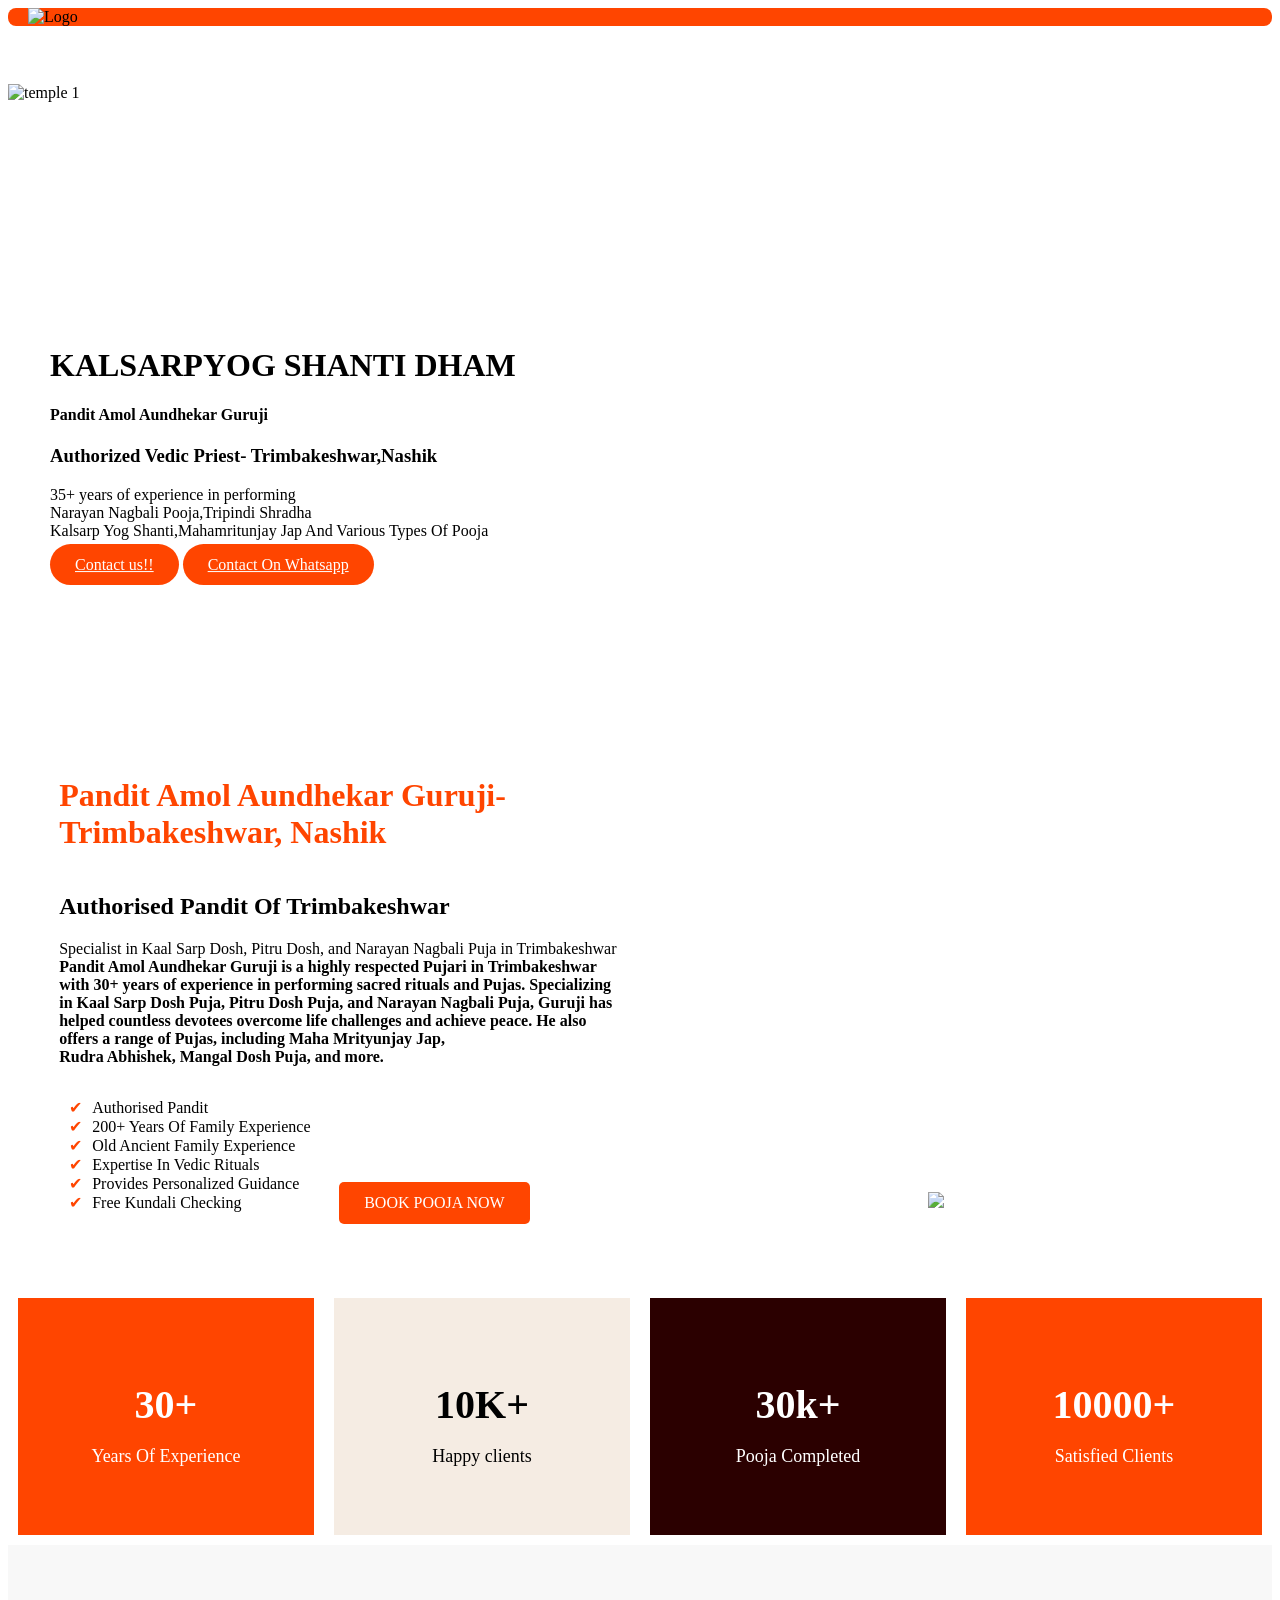
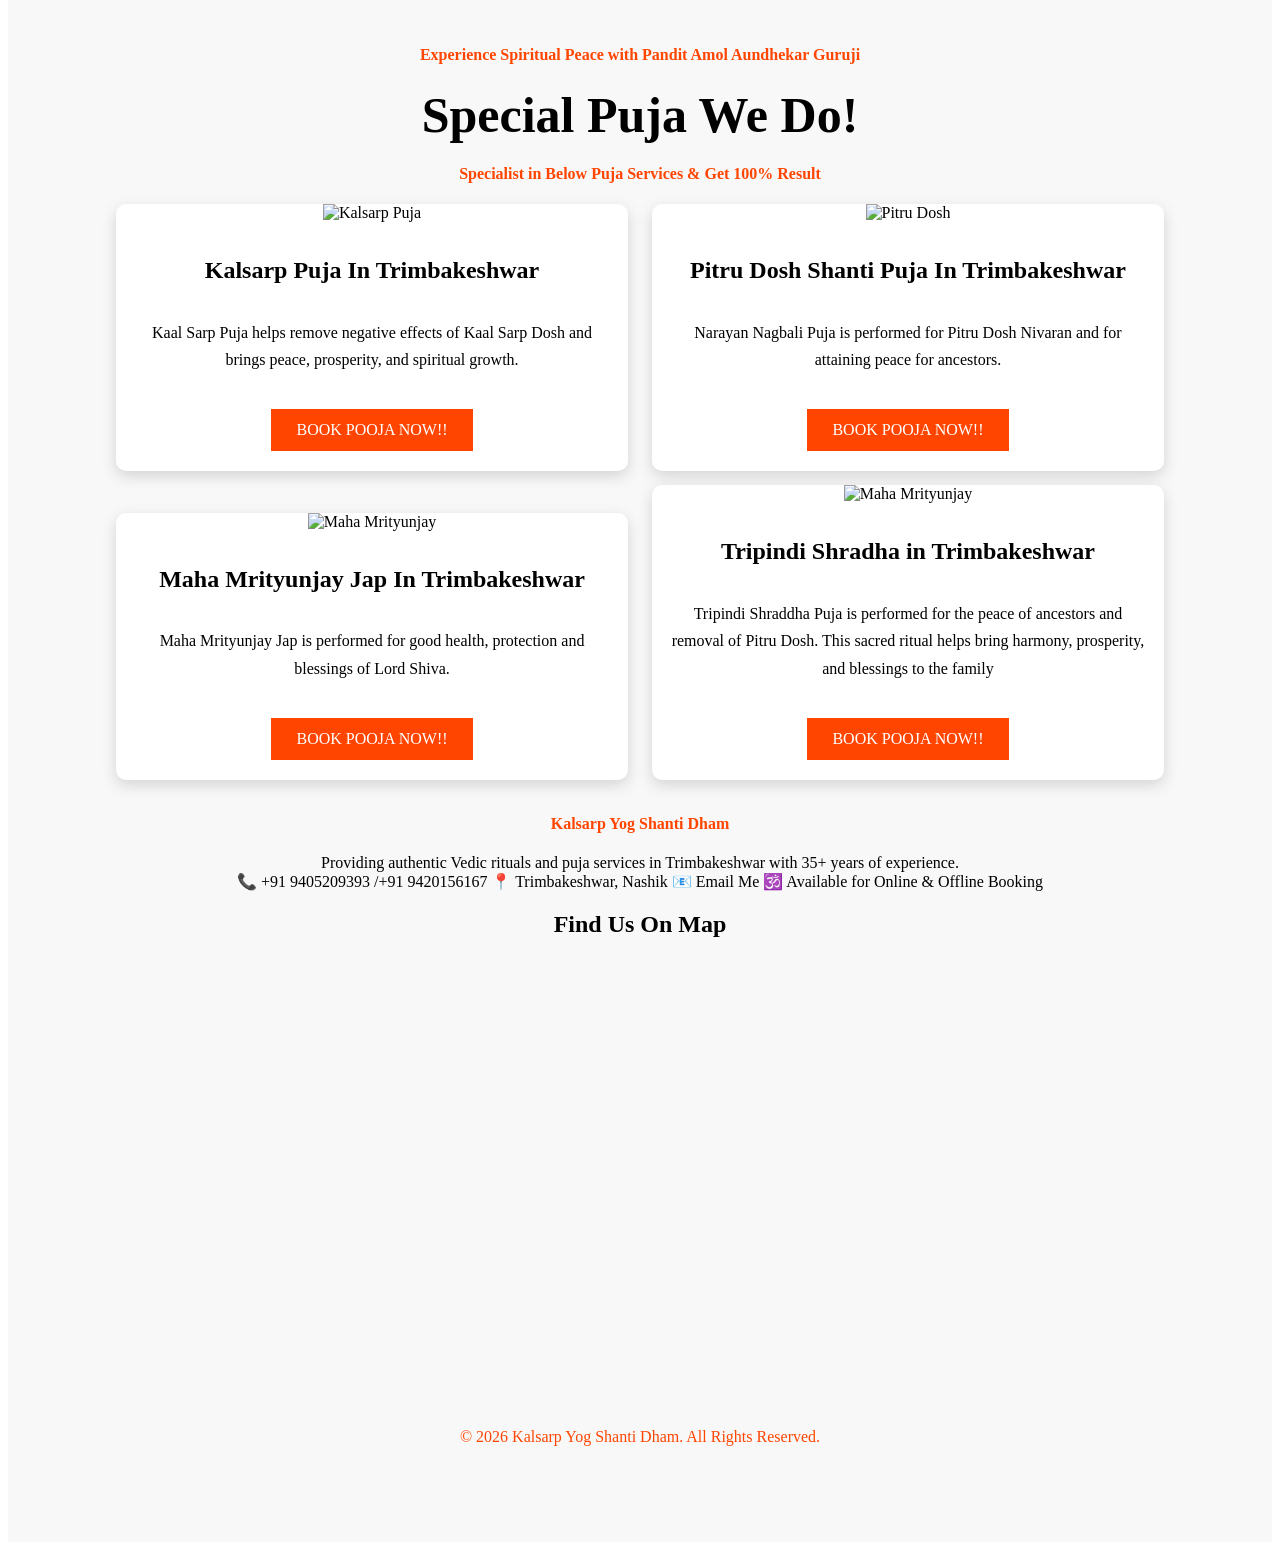
==== index.html @ f28e72bc "Add files via upload" ====
<!DOCTYPE html>
<html lang="en">
<head>
    <meta charset="UTF-8">
    <meta name="viewport" content="width=device-width, initial-scale=1.0">
    <title>KALSARPYOG SHANTI DHAM</title> 
    <link rel="stylesheet" href="style.css">
 </head>
<body>
    <header>
        <nav class="navbar">
            <img src="Image/Logo.png" alt="Logo" width="80">

            <ul>
                <li><a href="#">HOME</a></li>
                <li><a href="ABOUT US.html">ABOUT US</a></li>
                <li><a href="GALLERY.html">GALLERY</a></li>
                <li><a href="LOGIN.html">LOGIN</a></li>
                <li><a href="SERVICES.html">SERVICES</a></li>
            </ul>
        </nav>
    </header>
    <br>
    <div class="temple">
        <img src="Image/TEMPLE.jpeg" alt="temple 1">
        <div class="text">
            <h1>KALSARPYOG SHANTI DHAM</h1>
            <h4>Pandit Amol Aundhekar Guruji </h4>
            <h3>Authorized Vedic Priest- Trimbakeshwar,Nashik</h3>
            <p>
                35+ years of experience in performing<br>
                Narayan Nagbali Pooja,Tripindi Shradha <br>
                Kalsarp Yog Shanti,Mahamritunjay Jap And Various Types Of Pooja<br>
                       </p>
                       <a href="tel:+919405209393" class="button">Contact us!!</a>
                       <a href="https://wa.me/message/ULJY2UXXEUXOB1" class="buttonb">Contact On Whatsapp</a> 

                           </div>
                           </div>

    <section class="about">
        <div class="aboutparent">
        <div class="abouttext">
            <h4 class="recent">Pandit Amol Aundhekar Guruji-Trimbakeshwar, Nashik</h4>
            <h2 class="ever">Authorised Pandit Of Trimbakeshwar</h2>
            <p class="des">
                Specialist in Kaal Sarp Dosh, Pitru Dosh, and Narayan Nagbali Puja in Trimbakeshwar
                <br>
              <b>  Pandit Amol Aundhekar Guruji is a highly respected Pujari in Trimbakeshwar with 30+ years of experience in performing sacred rituals and Pujas.
                 Specializing in Kaal Sarp Dosh Puja, Pitru Dosh Puja, and Narayan Nagbali Puja, Guruji has helped countless devotees overcome life challenges and achieve peace.
                 He also offers a range of Pujas, including Maha Mrityunjay Jap,<br>
                  Rudra Abhishek, Mangal Dosh Puja, and more.</b>
                 </p>
                 <div class="checklist">
                    <ul>
                        <li>Authorised Pandit</li>
                        <li>200+ Years Of Family Experience</li>
                        <li>Old Ancient Family Experience</li>
                        <li>Expertise In Vedic Rituals</li>
                        <li>Provides Personalized Guidance </li>
                        <li>Free Kundali Checking</li>
                    </ul>
                 </div>
                         
                 <a href="https://wa.me/message/ULJY2UXXEUXOB1" class="book-btn">BOOK POOJA NOW</a>
        </div>
        <div class="aboutimg">
            <img src="Image/FB_IMG_1710611113801.jpg" width="100%">
        </div>
    
    <section class="stats">
        <div class="box box1">
            <h2>30+</h2>
            <p>Years Of Experience</p>
        </div>
<div class="box box2">
    <h2>10K+</h2>
    <p>Happy clients</p>
</div>
<div class="box box3">
    <h2>30k+</h2>
    <p>Pooja Completed</p>
 </div>
 <div class="box box4">
    <h2>10000+</h2>
    <p>Satisfied Clients</p>
 </div>
    </section>
    
       <section class="services">

    <h4>Experience Spiritual Peace with Pandit Amol Aundhekar Guruji</h4>
    <h1>Special Puja We Do!</h1>
    <h4>Specialist in Below Puja Services & Get 100% Result</h4>

    <!--<div class="service-container">-->

        <div class="card">
            <img src="Image/kalsarp.png" alt="Kalsarp Puja">

            <h2>Kalsarp Puja In Trimbakeshwar</h2>

            <p>
                Kaal Sarp Puja helps remove negative effects of Kaal Sarp Dosh
                and brings peace, prosperity, and spiritual growth.
            </p>

            <a href="https://wa.me/message/ULJY2UXXEUXOB1" class="service-btn">
                BOOK POOJA NOW!!
            </a>
        </div>

        <div class="card">
            <img src="Image/pitrudosh.png" alt="Pitru Dosh">

            <h2>Pitru Dosh Shanti Puja In Trimbakeshwar</h2>

            <p>
                Narayan Nagbali Puja is performed for Pitru Dosh Nivaran
                and for attaining peace for ancestors.
            </p>

            <a href="https://wa.me/message/ULJY2UXXEUXOB1" class="service-btn">
                BOOK POOJA NOW!!
            </a>
        </div>

        <div class="card">
            <img src="Image/lING.jpg" alt="Maha Mrityunjay">

            <h2>Maha Mrityunjay Jap In Trimbakeshwar</h2>

            <p>
                Maha Mrityunjay Jap is performed for good health,
                protection and blessings of Lord Shiva.
            </p>

            <a href="https://wa.me/message/ULJY2UXXEUXOB1" class="service-btn">
                BOOK POOJA NOW!!
            </a>
        </div>

        <div class="card">
            <img src="Image/tripindi.png" alt="Maha Mrityunjay">

            <h2>Tripindi Shradha in Trimbakeshwar</h2>

            <p>
             Tripindi Shraddha Puja is performed for the peace of ancestors and removal of
Pitru Dosh. This sacred ritual helps bring harmony, prosperity, and blessings
to the family
            </p>

            <a href="https://wa.me/message/ULJY2UXXEUXOB1" class="service-btn">
                BOOK POOJA NOW!!
            </a>
        </div>
        <footer>
            <h4>Kalsarp Yog Shanti Dham</h4>
            <p>
                Providing authentic Vedic rituals and puja services in
Trimbakeshwar with 35+ years of experience. <br>
📞 +91 9405209393 /+91 9420156167

📍 Trimbakeshwar, Nashik

<a href="mailto:aglokhande92@yahoo.in" class="mail" > 📧 Email Me</a>

🕉️ Available for Online & Offline Booking
            </p>
<section class="map-section">

    <h2>Find Us On Map</h2>

<iframe src="https://www.google.com/maps/embed?pb=!1m18!1m12!1m3!1d3750.721025843983!2d73.524757!3d19.9361575!2m3!1f0!2f0!3f0!3m2!1i1024!2i768!4f13.1!3m3!1m2!1s0x3bdd8b332a9b11d7%3A0x40bb24ed9cc49f64!2sAmol%20Aundhekar!5e0!3m2!1sen!2sin!4v1782194739629!5m2!1sen!2sin" width="100%" height="450px" style="border:0;" allowfullscreen="" loading="lazy" referrerpolicy="no-referrer-when-downgrade"></iframe>
<p class="copyright">
    © 2026 Kalsarp Yog Shanti Dham. All Rights Reserved.
</p>
</section>
        </footer>

</section>
            </div>
        </div>
    </section>
</body>
---- style.css ----
.navbar {
                background-color:orangered;
                border-radius: 8px;
                align-items: center;
                padding: 0 20px;
                gap: 40px;
            }
            .navbar.logo{
                height: 50px;
                width: auto;
                border-radius: 50px;
                padding: 2px 2px;
                align-items:right;
            }
            .navbar ul {
    display: inline-block;
    width: 90%;
    float: right;
    text-align: right;
}
            .navbar li{
                list-style: none;
                margin: 13px 0;
                text-align: right;
                display: inline-block;
            }
            .navbar li a{
                padding: 6px 16px;
                text-decoration: none;
                color: white;
                text-align: right;
            }
            .temple img{
                width: 100%;
                height: 650px;
                display: block;
                border: black;
            }
            .text{
                position: absolute;
                top: 50%;
                left: 50px;
                transform: translateY(-50%);
                color: black;
            }
            .button{
                background-color: orangered;
                color: white;
                padding: 12px 25px;
                border-radius: 25px;
            }
            .buttonb{
                background-color:orangered;
                color: white;
                padding:12px 25px;
                border-radius: 25px;
                text-align: right;
            }
            .aboutparent div{
                width: 45%;
                margin: 10px;
                display:inline-block;
                margin-top: 0px;
                
            }
            .recent{
                color: orangered;
                font-size: 32px;
            };
            .ever{
                font-size: 42px;
             }
             .aboutparent{
                text-align: center;
             }
             .abouttext{
                text-align: left;
             }
             .checklist{
                margin-top: 25px;
             }
             .checklist ul{
                list-style: none;
                padding: 0;
             }
             .checklist ul li::before{
                content:"✔";
                color: orangered;
                margin-right: 10px;
             }        
             .book-btn{
                display: inline-block;
                background: orangered;
                color: white;
                padding: 12px 25px;
                text-decoration: none;
                border-radius: 5px;
                margin-top: 20px;
             }
             .stats{
                display: flex;
                grid-template-columns: repeat(4,1fr);
                margin-top: 50px;
             }
             .box{
               flex: 1;
                text-align: center;
                padding: 50px 20px;
             }
             .box h2{
                font-size: 40px;
                margin-bottom: 10px;
             }
             .box p{
                font-size: 18px;
             }
             .box1{
                background: orangered;
                color: white;
             }
             .box2{
                background:#f5ece3;
                color: black;
                size: 50px;
             }
             .box3{
                background: #2b0000;
                color: white;
             }
             .box4{
                background:orangered;
                color: white;
             }
.services{
    padding:80px 5%;
    background:#f8f8f8;
}

.services h4{
    text-align:center;
    color:orangered;
}

.services h1{
    text-align:center;
    font-size:50px;
    margin:15px 0;
}

.service-container{
    display:flex;
    /*justify-content:center;*/
    gap:10px;
}

.card{
    width:33.33%;
    background:white;
    border-radius:10px;
    overflow:hidden;
    box-shadow:0 5px 15px rgba(0,0,0,0.15);
    
}

.card img{
    width:100%;
    height:220px;
    object-fit:cover;
}

.card h2{
    padding:15px;
}

.card p{
    padding:0 15px 20px;
    line-height:1.7;
}

.service-btn{
    display:inline-block;
    margin:0 15px 20px;
    padding:12px 25px;
    background:orangered;
    color:white;
    text-decoration:none;
    border: radius 5px;
}
.mail{
    text-decoration: none;
    color: black ;
}
.copyright{
    color:orangered;
}
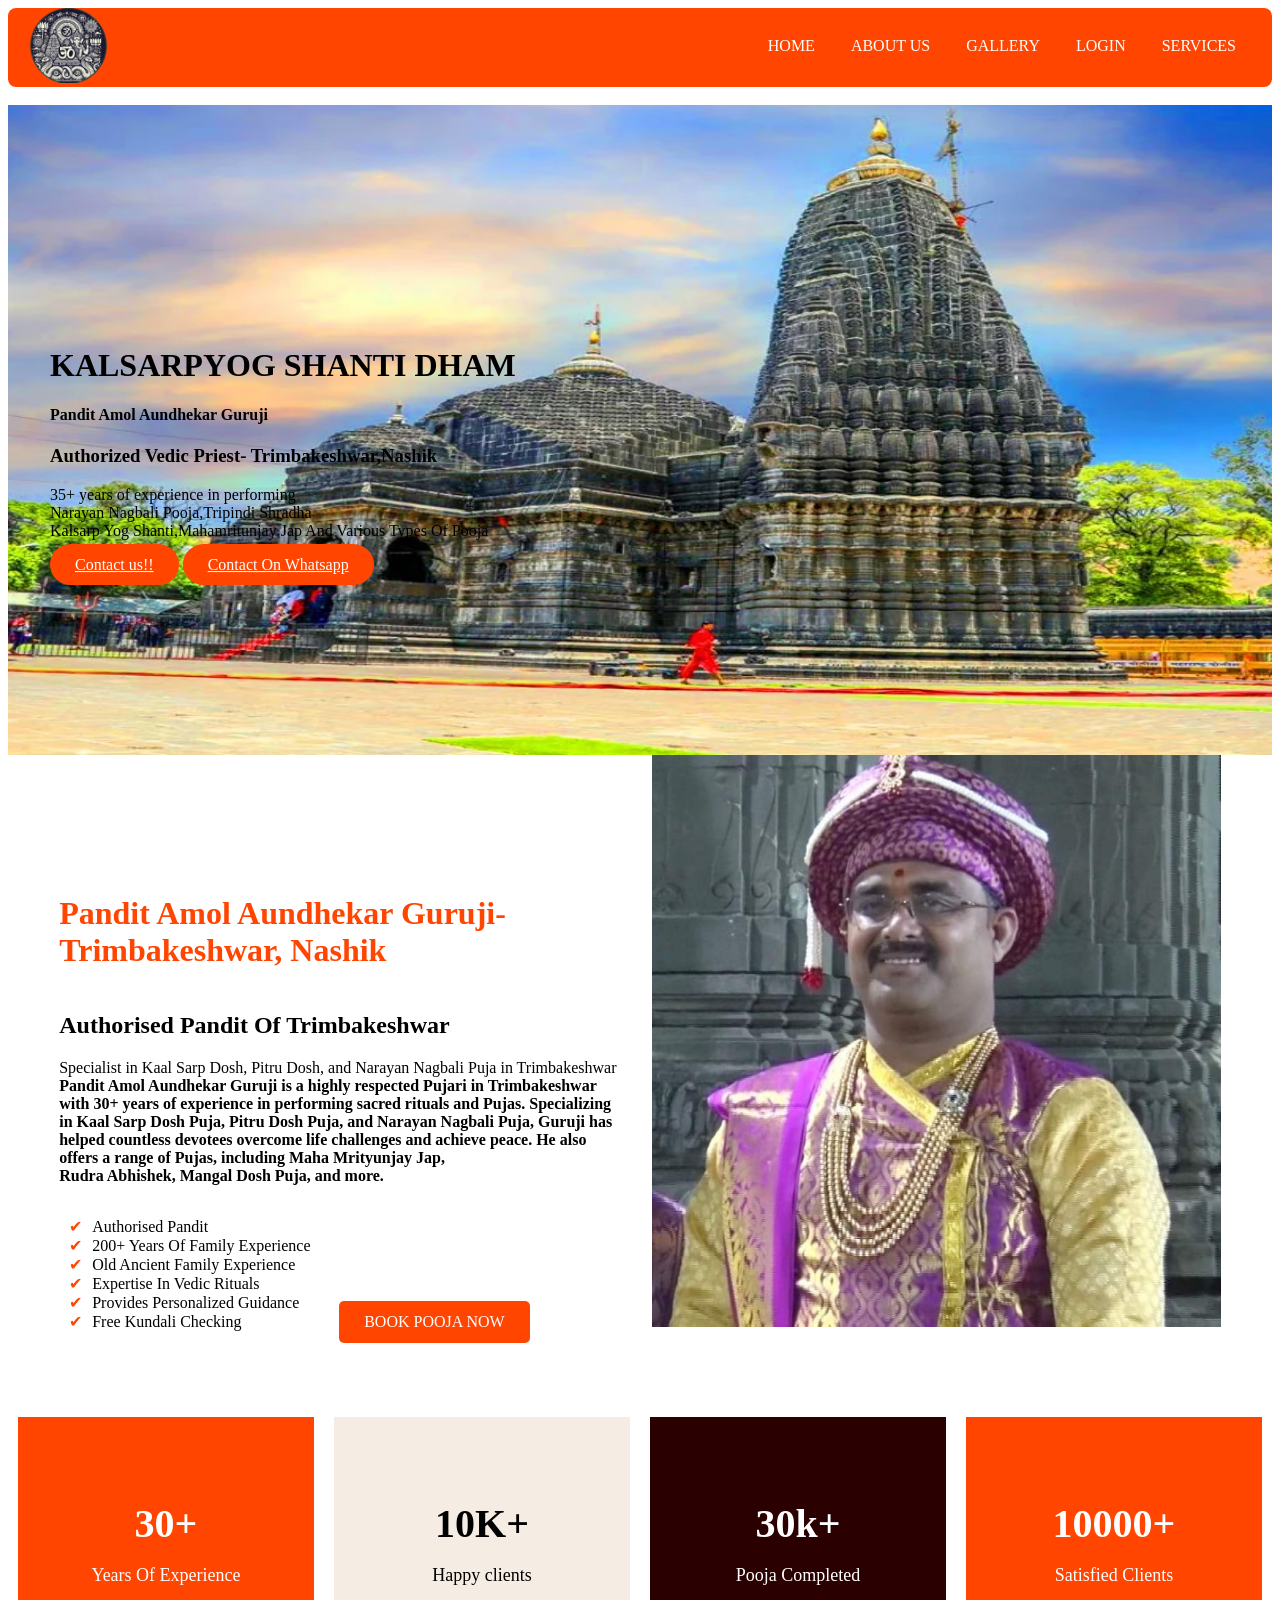
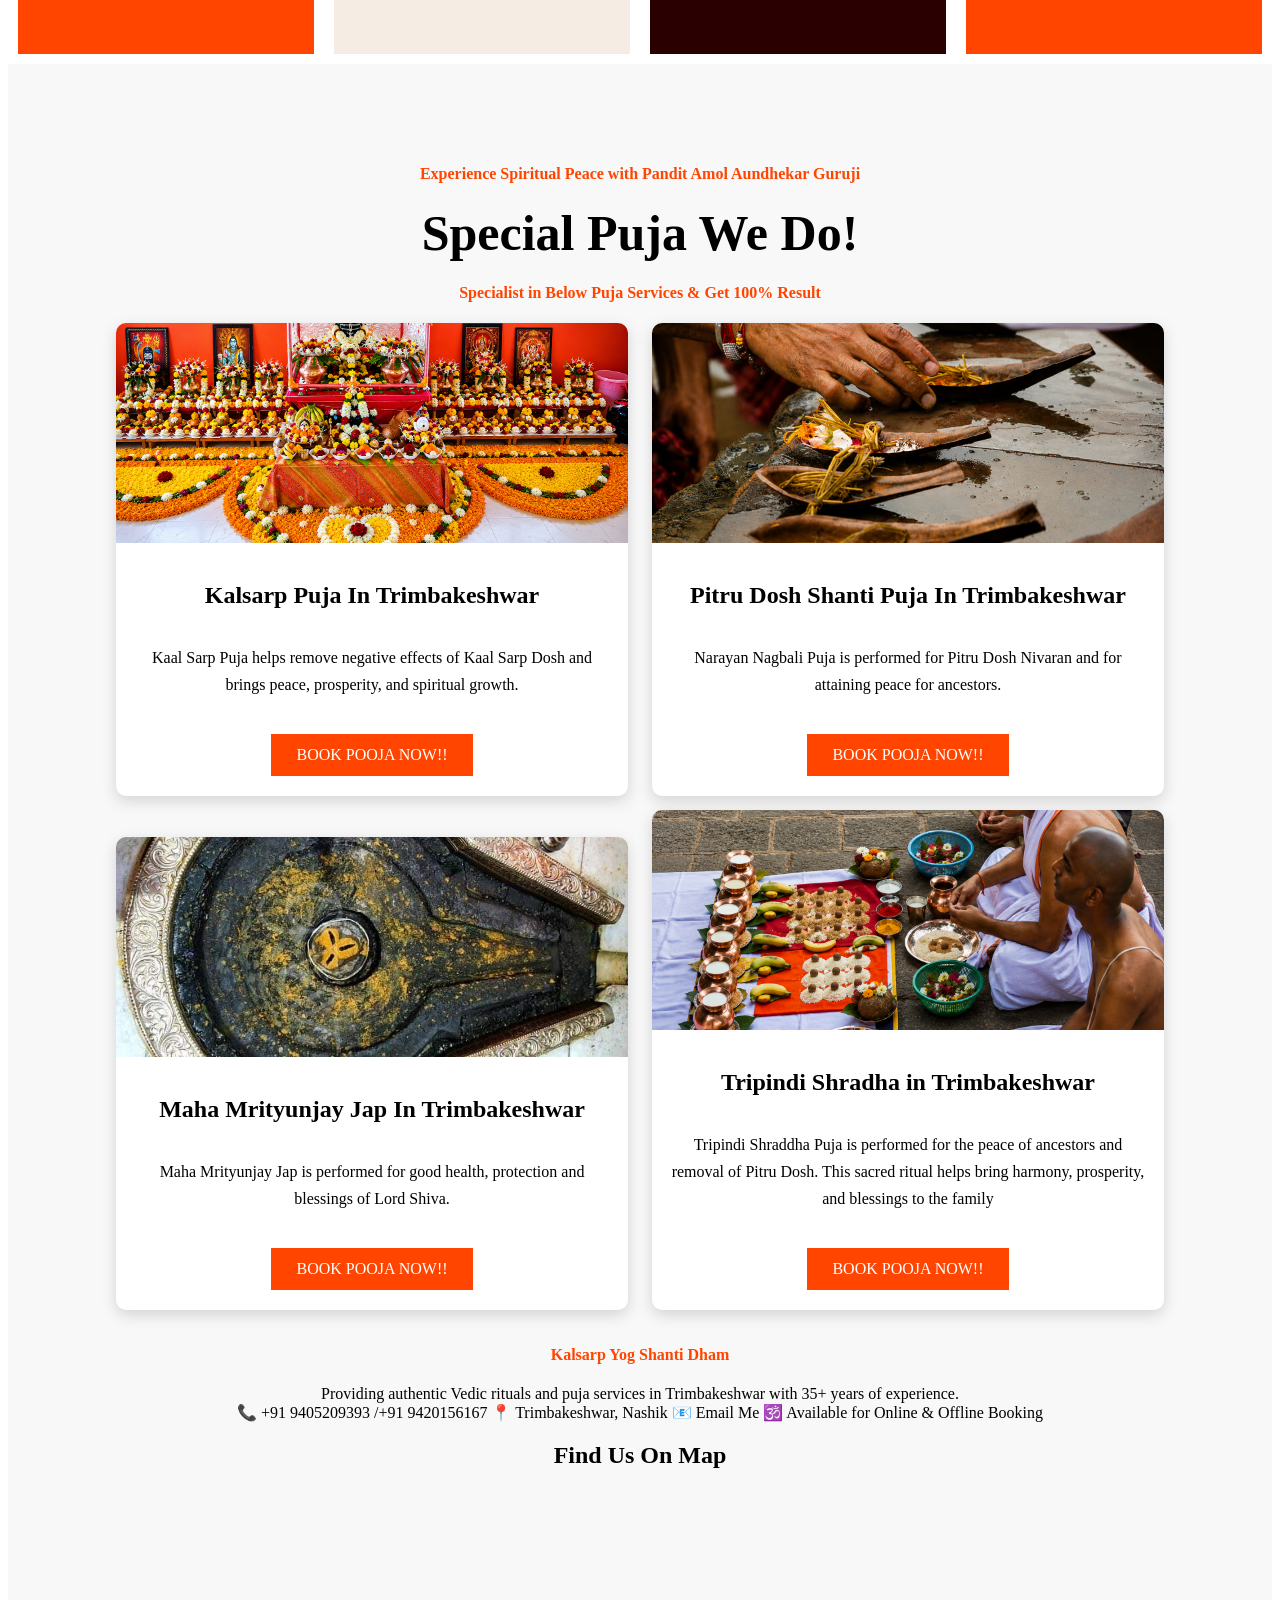
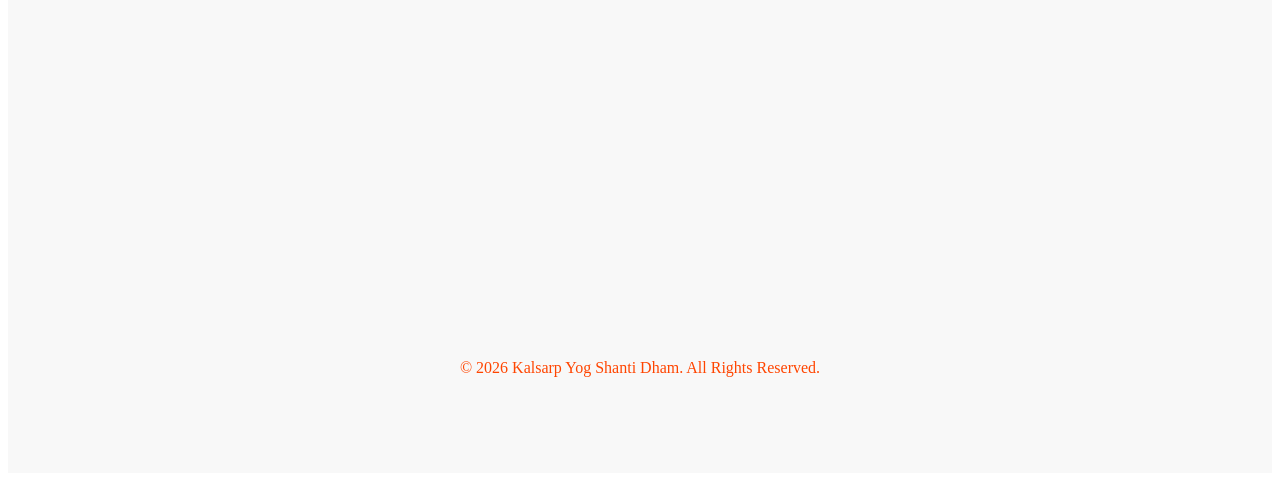
==== commit dcc21cc3: "Update index.html" ====
--- a/index.html
+++ b/index.html
@@ -9,7 +9,7 @@
 <body>
     <header>
         <nav class="navbar">
-            <img src="Image/Logo.png" alt="Logo" width="80">
+            <img src="Logo.png" alt="Logo" width="80">
 
             <ul>
                 <li><a href="#">HOME</a></li>
@@ -22,7 +22,7 @@
     </header>
     <br>
     <div class="temple">
-        <img src="Image/TEMPLE.jpeg" alt="temple 1">
+        <img src="TEMPLE.jpeg" alt="temple 1">
         <div class="text">
             <h1>KALSARPYOG SHANTI DHAM</h1>
             <h4>Pandit Amol Aundhekar Guruji </h4>
@@ -65,7 +65,7 @@
                  <a href="https://wa.me/message/ULJY2UXXEUXOB1" class="book-btn">BOOK POOJA NOW</a>
         </div>
         <div class="aboutimg">
-            <img src="Image/FB_IMG_1710611113801.jpg" width="100%">
+            <img src="FB_IMG_1710611113801.jpg" width="100%">
         </div>
     
     <section class="stats">
@@ -96,7 +96,7 @@
     <!--<div class="service-container">-->
 
         <div class="card">
-            <img src="Image/kalsarp.png" alt="Kalsarp Puja">
+            <img src="kalsarp.png" alt="Kalsarp Puja">
 
             <h2>Kalsarp Puja In Trimbakeshwar</h2>
 
@@ -111,7 +111,7 @@
         </div>
 
         <div class="card">
-            <img src="Image/pitrudosh.png" alt="Pitru Dosh">
+            <img src="pitrudosh.png" alt="Pitru Dosh">
 
             <h2>Pitru Dosh Shanti Puja In Trimbakeshwar</h2>
 
@@ -126,7 +126,7 @@
         </div>
 
         <div class="card">
-            <img src="Image/lING.jpg" alt="Maha Mrityunjay">
+            <img src="lING.jpg" alt="Maha Mrityunjay">
 
             <h2>Maha Mrityunjay Jap In Trimbakeshwar</h2>
 
@@ -141,7 +141,7 @@
         </div>
 
         <div class="card">
-            <img src="Image/tripindi.png" alt="Maha Mrityunjay">
+            <img src="tripindi.png" alt="Maha Mrityunjay">
 
             <h2>Tripindi Shradha in Trimbakeshwar</h2>
 
